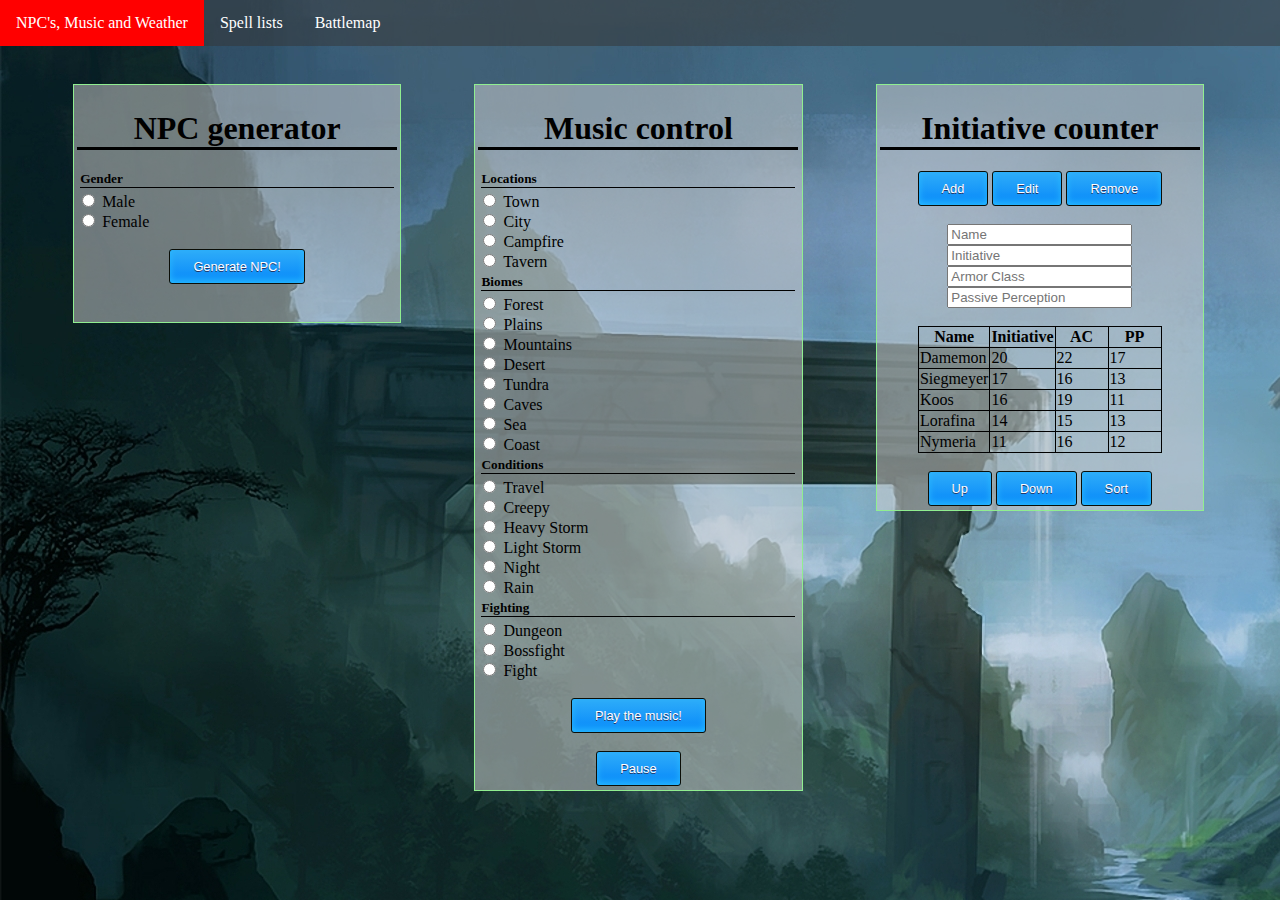
==== index.html @ ee9f75f1 "Main page HTML & CSS done" ====
<!DOCTYPE html>
<html>

<head>
    <title>DnD powered by Redstone</title>
    <link rel="stylesheet" type="text/css" href="style.css">
    <meta charset="utf-8" />
</head>

<body>
    <!--The nav bar-->
    <ul class="menu">
        <li class="menu2"><a href="index.html">NPC's, Music and Weather</a></li>
        <li class="dropdown menu2"><a class="dropbtn">Spell lists</a>
            <div class="dropdown-content">
                <a href="spells/Bard.html">Bard</a>
                <a href="spells/Cleric.html">Cleric</a>
                <a href="spells/Druid.html">Druid</a>
                <a href="spells/Paladin.html">Paladin</a>
                <a href="spells/Ranger.html">Ranger</a>
                <a href="spells/Sorcerer.html">Sorcerer</a>
                <a href="spells/Warlock.html">Warlock</a>
                <a href="spells/Wizard.html">Wizard</a>
            </div>
        </li>
        <li class="menu2"><a href="map">Battlemap</a></li>
    </ul>
    <!--The main information blocks-->
    <div class="filler"></div>
    <div class="container">
        <h1>NPC generator</h1>
        <form>
            <h5>Gender</h5>
            <input type="radio" name="gender" id="male" value="male"> Male <br />
            <input type="radio" name="gender" id="female" value="female"> Female <br />
        </form>
        <br />
        <div class="wrapper">
            <input type="submit" id="genNPC" class="button" value="Generate NPC!">
        </div>
        <p id="NPCReplace"></p>
        <div class="wrapper">
            <input type="submit" id="saveNPC" class="button" value="Save this NPC">
        </div>
    </div>
    <div class="filler"></div>
    <div class="container">
        <h1>Music control</h1>
        <form>
            <h5>Locations</h5>
            <input type="radio" name="music" id="town" value="town"> Town <br />
            <input type="radio" name="music" id="city" value="city"> City <br />
            <input type="radio" name="music" id="campfire" value="campfire"> Campfire <br />
            <input type="radio" name="music" id="tavern" value="tavern"> Tavern <br />
            <h5>Biomes</h5>
            <input type="radio" name="music" id="forest" value="forest"> Forest <br />
            <input type="radio" name="music" id="plains" value="plains"> Plains <br />
            <input type="radio" name="music" id="mountains" value="mountains"> Mountains <br />
            <input type="radio" name="music" id="desert" value="desert"> Desert <br />
            <input type="radio" name="music" id="tundra" value="tundra"> Tundra <br />
            <input type="radio" name="music" id="caves" value="caves"> Caves <br />
            <input type="radio" name="music" id="sea" value="sea"> Sea <br />
            <input type="radio" name="music" id="coast" value="coast"> Coast <br />
            <h5>Conditions</h5>
            <input type="radio" name="music" id="travel" value="travel"> Travel <br />
            <input type="radio" name="music" id="creepy" value="creepy"> Creepy <br />
            <input type="radio" name="music" id="heavyStorm" value="heavyStorm"> Heavy Storm <br />
            <input type="radio" name="music" id="lightStorm" value="lightStorm"> Light Storm <br />
            <input type="radio" name="music" id="night" value="night"> Night <br />
            <input type="radio" name="music" id="rain" value="rain"> Rain <br />
            <h5>Fighting</h5>
            <input type="radio" name="music" id="dungeon" value="dungeon"> Dungeon <br />
            <input type="radio" name="music" id="bossfight" value="bossfight"> Bossfight <br />
            <input type="radio" name="music" id="fight" value="fight"> Fight <br />
        </form>
        <br />
        <div class="wrapper">
            <input type="submit" id="playMusic" class="button" value="Play the music!">
            <br /><br />
            <input type="submit" id="pause" class="button" value="Pause">
        </div>
    </div>
    <div class="filler"></div>
    <div class="container">
        <h1>Initiative counter</h1>
        <div class="wrapper">
            <button class="button" id="addTd">Add</button>
            <button class="button" id="editTd">Edit</button>
            <button class="button" id="removeTd">Remove</button>
        </div>
        <br /><br />
        <div class="wrapper">
            <input id="InitInput" type="text" placeholder="Name" maxlength="18">
            <input id="InitInput2" type="number" placeholder="Initiative" maxlength="2">
            <input id="InitInput3" type="number" placeholder="Armor Class" maxlength="2">
            <input id="InitInput4" type="number" placeholder="Passive Perception" maxlength="2">
        </div>
        <br /><br />
        <table class="center" id="Initiative">
            <tr>
                <th>Name</th>
                <th>Initiative</th>
                <th>AC</th>
                <th>PP</th>
            </tr>
            <tr>
                <td>Damemon</td>
                <td>20</td>
                <td>22</td>
                <td>17</td>
            </tr>
            <tr>
                <td>Siegmeyer</td>
                <td>17</td>
                <td>16</td>
                <td>13</td>
            </tr>
            <tr>
                <td>Koos</td>
                <td>16</td>
                <td>19</td>
                <td>11</td>
            </tr>
            <tr>
                <td>Lorafina</td>
                <td>14</td>
                <td>15</td>
                <td>13</td>
            </tr>
            <tr>
                <td>Nymeria</td>
                <td>11</td>
                <td>16</td>
                <td>12</td>
            </tr>
        </table>
        <br />
        <div class="wrapper">
            <button onclick="moveRow('up')" class="button" id="up">Up</button>
            <button onclick="moveRow('down')" class="button" id="down">Down</button>
            <button class="button" id="sort">Sort</button>
        </div>
    </div>
    <div class="horizontalfiller"></div>
    <div class="filler"></div>
    <script type="text/javascript" src="NPC/personality.js"></script>
    <script type="text/javascript" src="NPC/others.js"></script>
    <script type="text/javascript" src="NPC/firstnames.js"></script>
    <script type="text/javascript" src="NPC/lastnames.js"></script>
    <script type="text/javascript" src="script.js"></script>
    <script type="text/javascript" src="monster.js"></script>
    <script type="text/javascript" src="spells/array.js"></script>
    <script type="text/javascript" src="search.js"></script>
</body>

</html>
---- style.css ----
body {
    background-image: url('img/mainBackground.jpg');
    background-repeat: no-repeat;
    width: 100%;
    height: auto;
}

body,
html {
    margin: 0;
    padding: 0;
}

.container {
    display: block;
    width: 25%;
    border: 1px solid lightgreen;
    background-color: rgba(211, 211, 211, 0.5);
    padding: 0.25%;
    float: left;
    margin-top: 3%;
    word-wrap: break-word;
}

.container h1 {
    text-align: center;
    border-bottom: black 3px solid;
}

.container h5 {
    margin: 3px;
    border-bottom: black 1px solid;
}

.container text {
    opacity: 1;
}

.filler {
    display: block;
    width: 5.7%;
    float: left;
    height: 500px;
}

.filler2 {
    display: block;
    width: 16%;
    float: left;
    height: 10vw;
}

.horizontalFiller {
    display: block;
    width: 100%;
    float: left;
    height: 50px;
}

.wrapper {
    text-align: center;
    display: inline-block;
    width: 100%;
}

.button {
    -moz-box-shadow: inset 0px -3px 7px 0px #29bbff;
    -webkit-box-shadow: inset 0px -3px 7px 0px #29bbff;
    box-shadow: inset 0px -3px 7px 0px #29bbff;
    background: -webkit-gradient(linear, left top, left bottom, color-stop(0.05, #2dabf9), color-stop(1, #0688fa));
    background: -moz-linear-gradient(top, #2dabf9 5%, #0688fa 100%);
    background: -webkit-linear-gradient(top, #2dabf9 5%, #0688fa 100%);
    background: -o-linear-gradient(top, #2dabf9 5%, #0688fa 100%);
    background: -ms-linear-gradient(top, #2dabf9 5%, #0688fa 100%);
    background: linear-gradient(to bottom, #2dabf9 5%, #0688fa 100%);
    filter: progid: DXImageTransform.Microsoft.gradient(startColorstr='#2dabf9', endColorstr='#0688fa', GradientType=0);
    background-color: #2dabf9;
    -moz-border-radius: 3px;
    -webkit-border-radius: 3px;
    border-radius: 3px;
    border: 1px solid #0b0e07;
    display: inline-block;
    cursor: pointer;
    color: #ffffff;
    font-family: Arial;
    font-size: 1vw;
    padding: 9px 23px;
    text-decoration: none;
    text-shadow: 0px 1px 0px #263666;
    max-width: 100%;
}

#saveNPC {
    display: none;
}

.strongP {
    font-style: italic;
    font-weight: bold;
}


/*dropdown navbar*/

.menu {
    list-style-type: none;
    margin: 0;
    padding: 0;
    overflow: hidden;
    background-color: rgba(51, 51, 51, 0.5);
}

.menu2 {
    float: left;
}

li a,
.dropbtn {
    display: inline-block;
    color: white;
    text-align: center;
    padding: 14px 16px;
    text-decoration: none;
}

li a:hover,
.dropdown:hover .dropbtn {
    background-color: red;
}

li.dropdown {
    display: inline-block;
}

.dropdown-content {
    display: none;
    position: absolute;
    background-color: #f9f9f9;
    min-width: 160px;
    box-shadow: 0px 8px 16px 0px rgba(0, 0, 0, 0.2);
    z-index: 1;
}

.dropdown-content a {
    color: black;
    padding: 12px 16px;
    text-decoration: none;
    display: block;
    text-align: left;
}

.dropdown-content a:hover {
    background-color: #f1f1f1;
}

.dropdown:hover .dropdown-content {
    display: block;
}

.InitClass {
    list-style-type: none;
    margin: 0;
    padding: 0;
    float: left;
}

table {
    border-collapse: collapse;
}

table,
th,
td {
    border: 1px solid black;
}

th {
    min-width: 50px;
}

table.center {
    margin-left: auto;
    margin-right: auto;
}

tr:hover {
    background-color: rgb(174, 176, 180);
}

#displayTable {
    display: none;
    border: none;
}
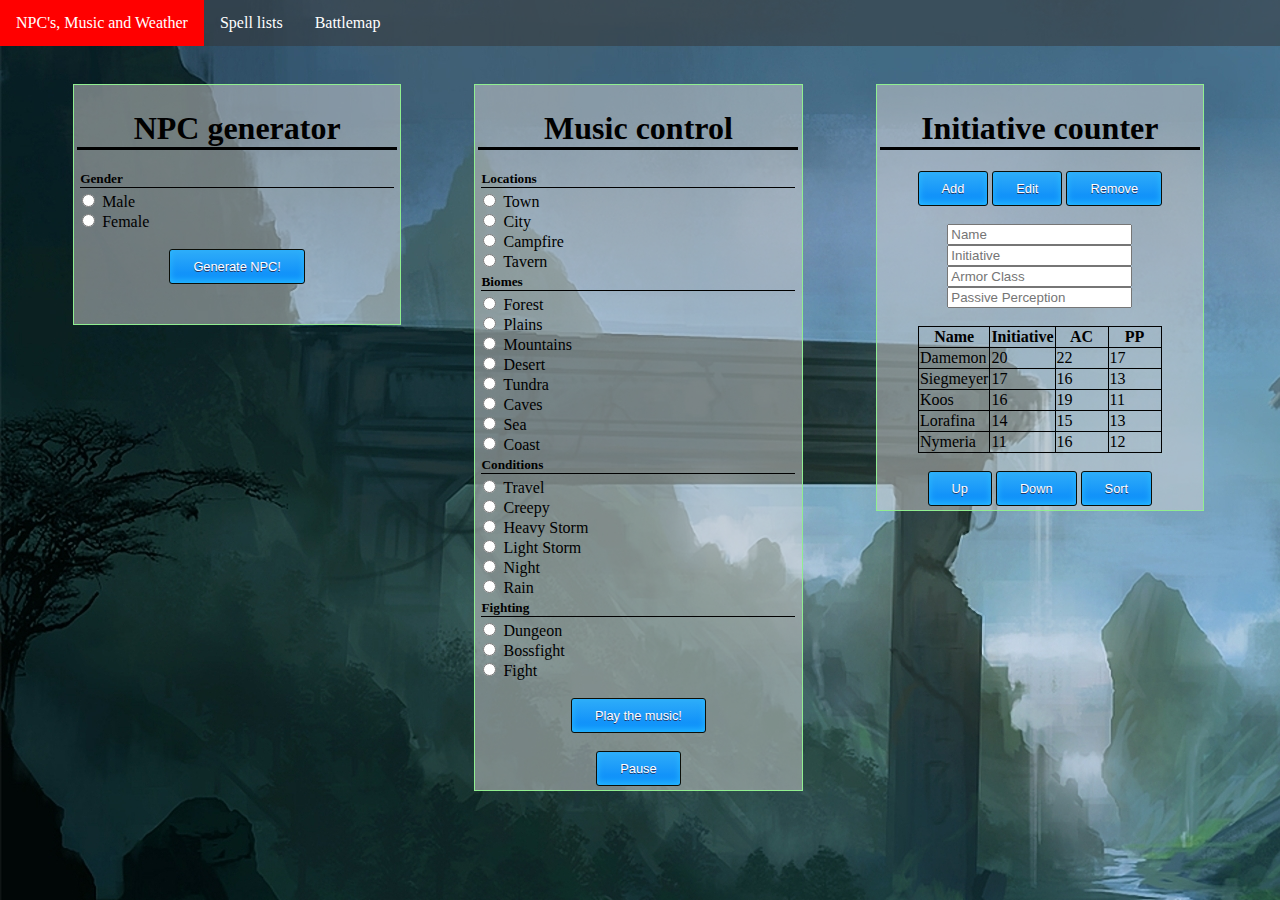
==== commit 1e13afb9: "Randomized NPCs work" ====
--- a/index.html
+++ b/index.html
@@ -38,7 +38,9 @@
         <div class="wrapper">
             <input type="submit" id="genNPC" class="button" value="Generate NPC!">
         </div>
-        <p id="NPCReplace"></p>
+        <br />
+        <br />
+        <table id="NPCReplace" class="center"></table>
         <div class="wrapper">
             <input type="submit" id="saveNPC" class="button" value="Save this NPC">
         </div>
@@ -148,9 +150,6 @@
     <script type="text/javascript" src="NPC/firstnames.js"></script>
     <script type="text/javascript" src="NPC/lastnames.js"></script>
     <script type="text/javascript" src="script.js"></script>
-    <script type="text/javascript" src="monster.js"></script>
-    <script type="text/javascript" src="spells/array.js"></script>
-    <script type="text/javascript" src="search.js"></script>
 </body>
 
 </html>--- a/style.css
+++ b/style.css
@@ -42,7 +42,10 @@
     float: left;
     height: 500px;
 }
-
+.center {
+    margin-left: auto;
+    margin-right: auto;
+}
 .filler2 {
     display: block;
     width: 16%;
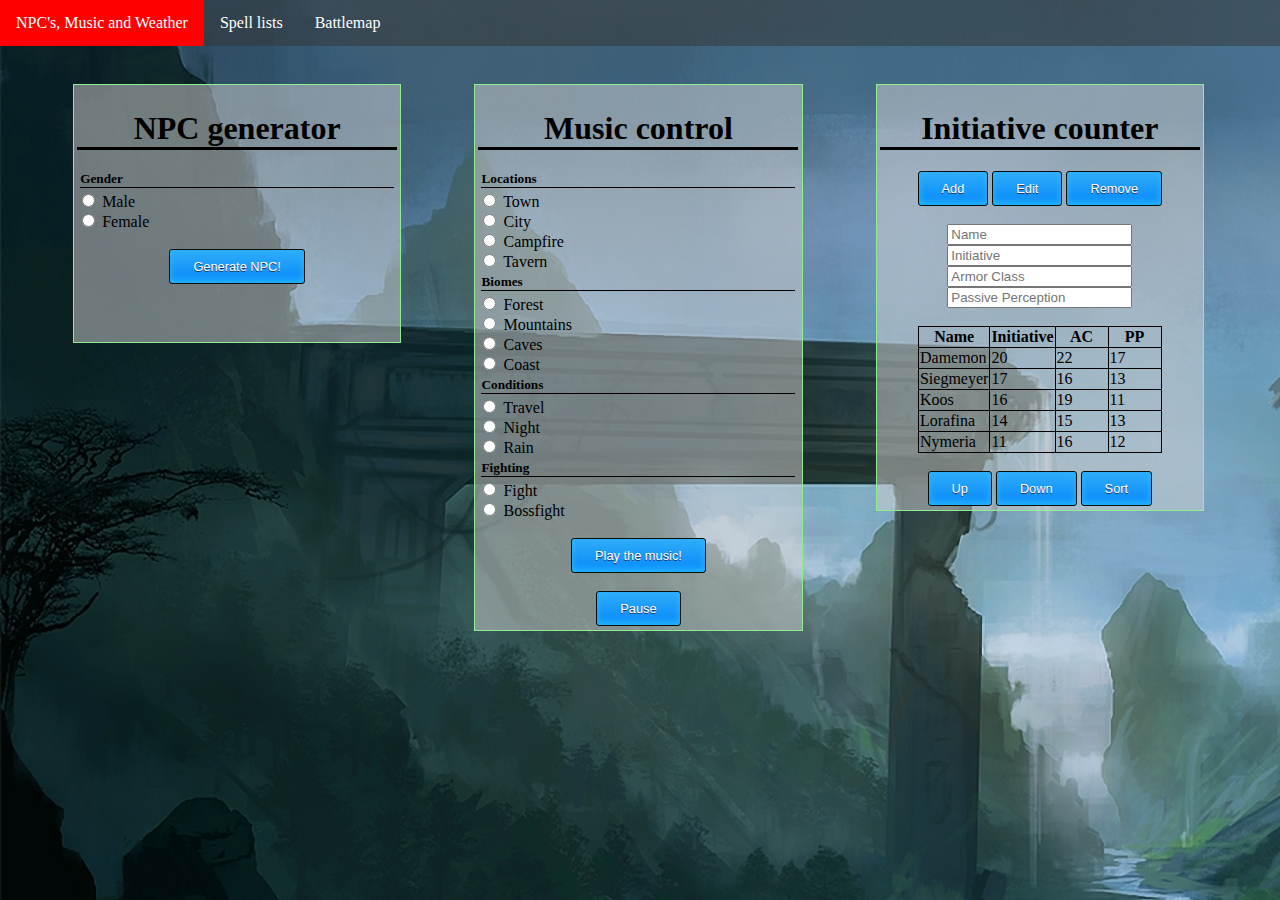
==== commit bba4fce0: "Added music support" ====
--- a/index.html
+++ b/index.html
@@ -41,6 +41,7 @@
         <br />
         <br />
         <table id="NPCReplace" class="center"></table>
+        <br />
         <div class="wrapper">
             <input type="submit" id="saveNPC" class="button" value="Save this NPC">
         </div>
@@ -56,24 +57,16 @@
             <input type="radio" name="music" id="tavern" value="tavern"> Tavern <br />
             <h5>Biomes</h5>
             <input type="radio" name="music" id="forest" value="forest"> Forest <br />
-            <input type="radio" name="music" id="plains" value="plains"> Plains <br />
             <input type="radio" name="music" id="mountains" value="mountains"> Mountains <br />
-            <input type="radio" name="music" id="desert" value="desert"> Desert <br />
-            <input type="radio" name="music" id="tundra" value="tundra"> Tundra <br />
             <input type="radio" name="music" id="caves" value="caves"> Caves <br />
-            <input type="radio" name="music" id="sea" value="sea"> Sea <br />
             <input type="radio" name="music" id="coast" value="coast"> Coast <br />
             <h5>Conditions</h5>
             <input type="radio" name="music" id="travel" value="travel"> Travel <br />
-            <input type="radio" name="music" id="creepy" value="creepy"> Creepy <br />
-            <input type="radio" name="music" id="heavyStorm" value="heavyStorm"> Heavy Storm <br />
-            <input type="radio" name="music" id="lightStorm" value="lightStorm"> Light Storm <br />
             <input type="radio" name="music" id="night" value="night"> Night <br />
             <input type="radio" name="music" id="rain" value="rain"> Rain <br />
             <h5>Fighting</h5>
-            <input type="radio" name="music" id="dungeon" value="dungeon"> Dungeon <br />
+            <input type="radio" name="music" id="fight" value="fight"> Fight <br />
             <input type="radio" name="music" id="bossfight" value="bossfight"> Bossfight <br />
-            <input type="radio" name="music" id="fight" value="fight"> Fight <br />
         </form>
         <br />
         <div class="wrapper">
--- a/style.css
+++ b/style.css
@@ -64,6 +64,7 @@
     text-align: center;
     display: inline-block;
     width: 100%;
+    margin: 0 auto;
 }
 
 .button {
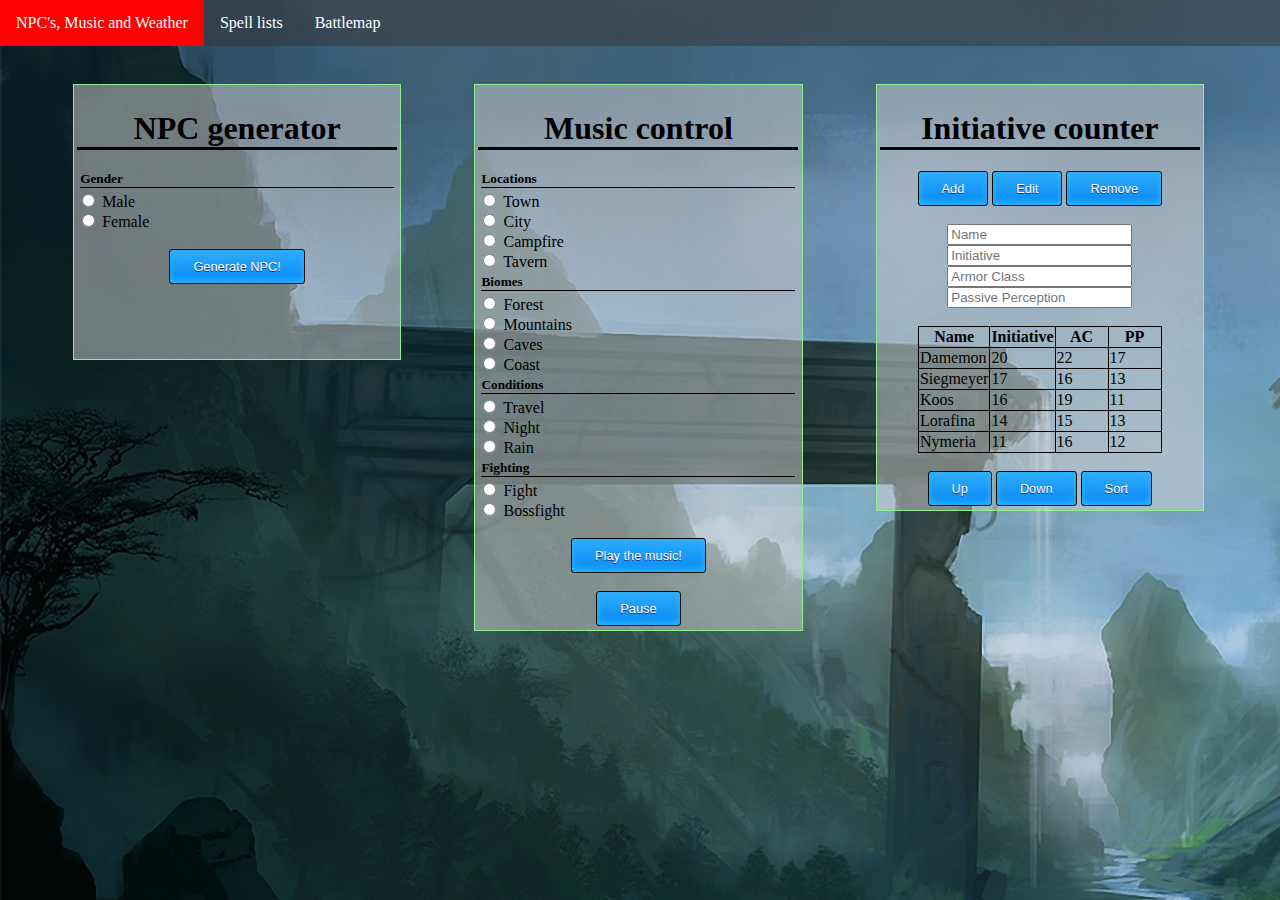
==== commit 3e4648ec: "Map works & table is optimized within js" ====
--- a/index.html
+++ b/index.html
@@ -11,19 +11,8 @@
     <!--The nav bar-->
     <ul class="menu">
         <li class="menu2"><a href="index.html">NPC's, Music and Weather</a></li>
-        <li class="dropdown menu2"><a class="dropbtn">Spell lists</a>
-            <div class="dropdown-content">
-                <a href="spells/Bard.html">Bard</a>
-                <a href="spells/Cleric.html">Cleric</a>
-                <a href="spells/Druid.html">Druid</a>
-                <a href="spells/Paladin.html">Paladin</a>
-                <a href="spells/Ranger.html">Ranger</a>
-                <a href="spells/Sorcerer.html">Sorcerer</a>
-                <a href="spells/Warlock.html">Warlock</a>
-                <a href="spells/Wizard.html">Wizard</a>
-            </div>
-        </li>
-        <li class="menu2"><a href="map">Battlemap</a></li>
+        <li class="dropdown menu2"><a href="spells/spells.html">Spell lists</a></li>
+        <li class="menu2"><a href="map/map.html">Battlemap</a></li>
     </ul>
     <!--The main information blocks-->
     <div class="filler"></div>
@@ -86,9 +75,9 @@
         <br /><br />
         <div class="wrapper">
             <input id="InitInput" type="text" placeholder="Name" maxlength="18">
-            <input id="InitInput2" type="number" placeholder="Initiative" maxlength="2">
-            <input id="InitInput3" type="number" placeholder="Armor Class" maxlength="2">
-            <input id="InitInput4" type="number" placeholder="Passive Perception" maxlength="2">
+            <input id="InitInput2" type="number" placeholder="Initiative" maxlength="2" min="-2">
+            <input id="InitInput3" type="number" placeholder="Armor Class" maxlength="2" min="0">
+            <input id="InitInput4" type="number" placeholder="Passive Perception" maxlength="2" min="7">
         </div>
         <br /><br />
         <table class="center" id="Initiative">
--- a/style.css
+++ b/style.css
@@ -95,7 +95,7 @@
 }
 
 #saveNPC {
-    display: none;
+    visibility: hidden;
 }
 
 .strongP {
